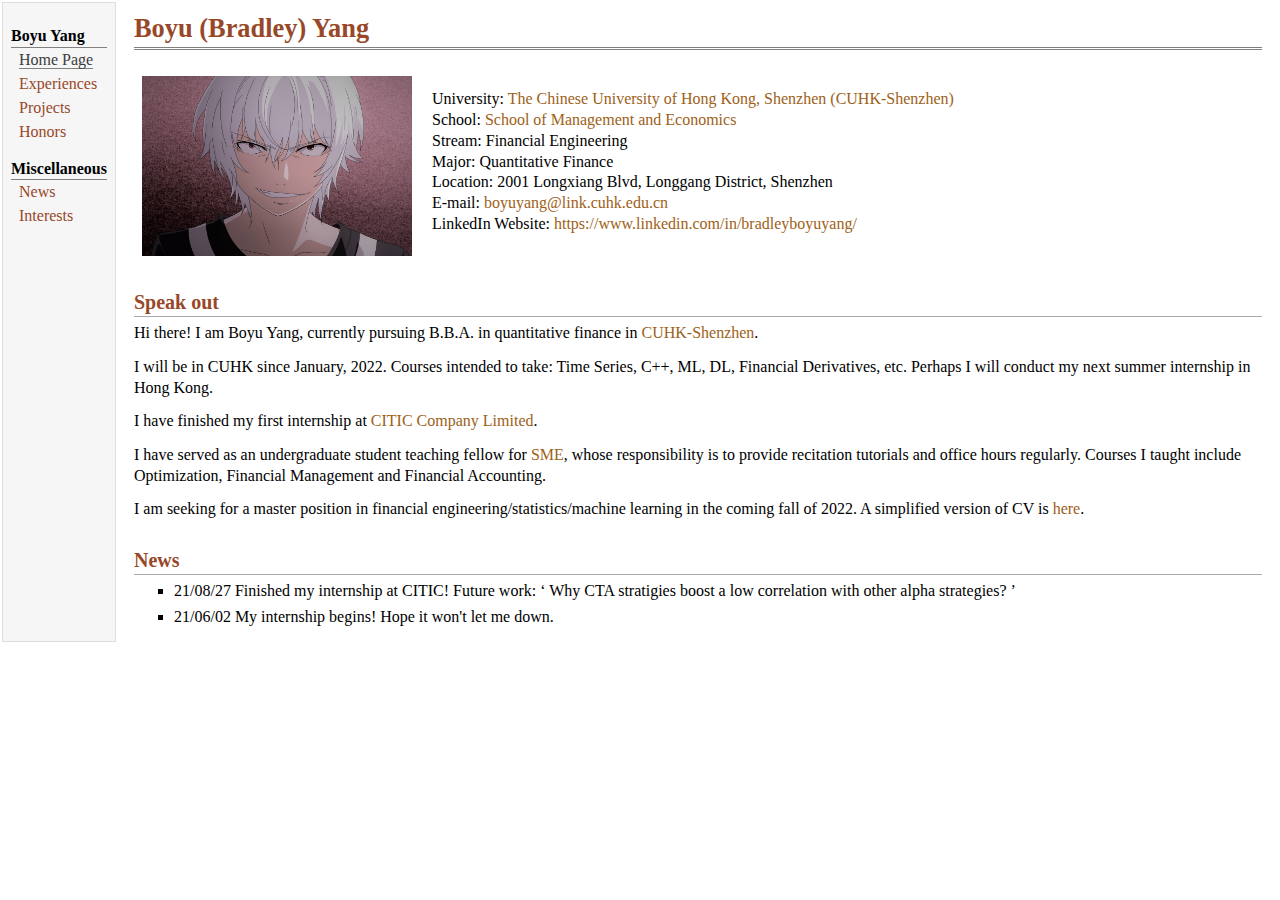
==== index.html @ 538e57f5 "Update index.html" ====
<!DOCTYPE html PUBLIC "-//W3C//DTD XHTML 1.1//EN"
  "http://www.w3.org/TR/xhtml11/DTD/xhtml11.dtd">
<html xmlns="http://www.w3.org/1999/xhtml" xml:lang="en">
<head>
<meta name="generator" content="jemdoc, see http://jemdoc.jaboc.net/" />
<meta http-equiv="Content-Type" content="text/html;charset=utf-8" />
<link rel="stylesheet" href="jemdoc.css" type="text/css" />
<title>Boyu (Bradley) Yang</title>
</head>
<body>
<table summary="Table for page layout." id="tlayout">
<tr valign="top">
<td id="layout-menu">
<div class="menu-category">Boyu Yang</div>
<div class="menu-item"><a href="index.html" class="current">Home&nbsp;Page</a></div>
<div class="menu-item"><a href="experiences.html">Experiences</a></div>
  <div class="menu-item"><a href="projects.html">Projects</a></div>
  <div class="menu-item"><a href="honors.html">Honors</a></div>
<div class="menu-category">Miscellaneous</div>
<div class="menu-item"><a href="news.html">News</a></div>
<div class="menu-item"><a href="interests.html">Interests</a></div>
</td>
<td id="layout-content">
<div id="toptitle">
<h1>Boyu (Bradley) Yang</h1>
</div>
<table class="imgtable"><tr><td>
<a href="https://bradleyboyuyang.github.io/bradleyboyuyang.github.io/"><img src="Me.jpg" alt="alt text" width="270px" height="180px" /></a>&nbsp;</td>
<td align="left"><p>University: <a href="https://www.cuhk.edu.cn/">The Chinese University of Hong Kong, Shenzhen (CUHK-Shenzhen)</a><br />
School: <a href="https://sme.cuhk.edu.cn/">School of Management and Economics</a> <br />
Stream: Financial Engineering <br />
Major: Quantitative Finance <br />
Location: 2001 Longxiang Blvd, Longgang District, Shenzhen <br /> 
E-mail: <a href="mailto:boyuyang@link.cuhk.edu.cn">boyuyang@link.cuhk.edu.cn</a> <br /> 
LinkedIn Website: <a href="https://www.linkedin.com/in/bradleyboyuyang/">https://www.linkedin.com/in/bradleyboyuyang/</a></p>
</td></tr></table>
<h2>Speak out</h2>
<p>Hi there! I am Boyu Yang, currently pursuing B.B.A. in quantitative finance in <a href="https://www.cuhk.edu.cn/">CUHK-Shenzhen</a>. </p>
<p>I will be in CUHK since January, 2022. Courses intended to take: Time Series, C++, ML, DL, Financial Derivatives, etc. Perhaps I will conduct my next summer internship in Hong Kong. </p>
<p>I have finished my first internship at <a href="http://www.citics.com/newsite/">CITIC Company Limited</a>. </p>
<p>I have served as an undergraduate student teaching fellow for <a href="https://sme.cuhk.edu.cn/">SME</a>, whose responsibility is to provide recitation tutorials and office hours regularly. Courses I taught include Optimization, Financial Management and Financial Accounting. </p>
<p>I am seeking for a master position in financial engineering/statistics/machine learning in the coming fall of 2022. A simplified version of CV is <a href="CV_1.pdf">here</a>.</p>
<h2>News</h2>
<ul>
<li><p>21/08/27 Finished my internship at CITIC! Future work: &lsquo; Why CTA stratigies boost a low correlation with other alpha strategies? &rsquo; </p>
</li>
<li><p>21/06/02 My internship begins! Hope it won't let me down.</p>
</li>
</ul>
</td>
</tr>
</table>
</body>
</html>
---- jemdoc.css ----
/* Default css file for jemdoc. */

table#tlayout {
    border: none;
    border-collapse: separate;
    background: white;
}

body {
	background: white;
	font-family: Georgia, serif;
	padding-bottom: 8px;
	margin: 0;
}

#layout-menu {
	background: #f6f6f6;
	border: 1px solid #dddddd;
	padding-top: 0.5em;
	padding-left: 8px;
	padding-right: 8px;
	font-size: 1.0em;
	width: auto;
	white-space: nowrap;
    text-align: left;
    vertical-align: top;
}

#layout-menu td {
	background: #f4f4f4;
    vertical-align: top;
}

#layout-content {
	padding-top: 0.0em;
	padding-left: 1.0em;
	padding-right: 1.0em;
    border: none;
    background: white;
    text-align: left;
    vertical-align: top;
}

#layout-menu a {
	line-height: 1.5em;
	margin-left: 0.5em;
}

tt {
    background: #ffffdd;
}

pre, tt {
	font-size: 90%;
	font-family: monaco, monospace;
}

a, a > tt {
	color: #9D6118;
	text-decoration: none;
}

a:hover {
	border-bottom: 1px gray dotted;
}

#layout-menu a.current:link, #layout-menu a.current:visited {
	color: #3C3C3C;
	border-bottom: 1px gray solid;
}
#layout-menu a:link, #layout-menu a:visited, #layout-menu a:hover {
	color: #984829;
	text-decoration: none;
}
#layout-menu a:hover {
	text-decoration: none;
}

div.menu-category {
	border-bottom: 1px solid gray;
	margin-top: 0.8em;
	padding-top: 0.2em;
	padding-bottom: 0.1em;
	font-weight: bold;
}

div.menu-item {
	padding-left: 16px;
	text-indent: -16px;
}

div#toptitle {
	padding-bottom: 0.2em;
	margin-bottom: 1.5em;
	border-bottom: 3px double gray;
}

/* Reduce space if we begin the page with a title. */
div#toptitle + h2, div#toptitle + h3 {
	margin-top: -0.7em;
}

div#subtitle {
	margin-top: 0.0em;
	margin-bottom: 0.0em;
	padding-top: 0em;
	padding-bottom: 0.1em;
}

em {
	font-style: italic;
}

strong {
	font-weight: bold;
}


h1, h2, h3 {
	color: #984829;
	margin-top: 0.7em;
	margin-bottom: 0.3em;
	padding-bottom: 0.2em;
	line-height: 1.0;
	padding-top: 0.5em;
	border-bottom: 1px solid #aaaaaa;
}

h1 {
	font-size: 165%;
}

h2 {
	padding-top: 0.8em;
	font-size: 125%;
}

h2 + h3 {
    padding-top: 0.2em;
}

h3 {
	font-size: 110%;
	border-bottom: none;
}

p {
	margin-top: 0.0em;
	margin-bottom: 0.8em;
	padding: 0;
	line-height: 1.3;
}

pre {
	padding: 0;
	margin: 0;
}

div#footer {
	font-size: small;
	border-top: 1px solid #c0c0c0;
	padding-top: 0.1em;
	margin-top: 4.0em;
	color: #c0c0c0;
}

div#footer a {
	color: #80a0b0;
}

div#footer-text {
	float: left;
	padding-bottom: 8px;
}

ul, ol, dl {
	margin-top: 0.2em;
	padding-top: 0;
	margin-bottom: 0.8em;
}

dt {
	margin-top: 0.5em;
	margin-bottom: 0;
}

dl {
	margin-left: 20px;
}

dd {
	color: #222222;
}

dd > *:first-child {
	margin-top: 0;
}

ul {
	list-style-position: outside;
	list-style-type: square;
}

p + ul, p + ol {
	margin-top: -0.5em;
}

li ul, li ol {
	margin-top: -0.3em;
}

ol {
	list-style-position: outside;
	list-style-type: decimal;
}

li p, dd p {
	margin-bottom: 0.3em;
}


ol ol {
	list-style-type: lower-alpha;
}

ol ol ol {
	list-style-type: lower-roman;
}

p + div.codeblock {
	margin-top: -0.6em;
}

div.codeblock, div.infoblock {
	margin-right: 0%;
	margin-top: 1.2em;
	margin-bottom: 1.3em;
}

div.blocktitle {
	font-weight: bold;
	color: #cd7b62;
	margin-top: 1.2em;
	margin-bottom: 0.1em;
}

div.blockcontent {
	border: 1px solid silver;
	padding: 0.3em 0.5em;
}

div.infoblock > div.blockcontent {
	background: #ffffee;
}

div.blockcontent p + ul, div.blockcontent p + ol {
	margin-top: 0.4em;
}

div.infoblock p {
	margin-bottom: 0em;
}

div.infoblock li p, div.infoblock dd p {
	margin-bottom: 0.5em;
}

div.infoblock p + p {
	margin-top: 0.8em;
}

div.codeblock > div.blockcontent {
	background: #f6f6f6;
}

span.pycommand {
	color: #000070;
}

span.statement {
	color: #008800;
}
span.builtin {
	color: #000088;
}
span.special {
	color: #990000;
}
span.operator {
	color: #880000;
}
span.error {
	color: #aa0000;
}
span.comment, span.comment > *, span.string, span.string > * {
	color: #606060;
}

@media print {
	#layout-menu { display: none; }
}

#fwtitle {
	margin: 2px;
}

#fwtitle #toptitle {
	padding-left: 0.5em;
	margin-bottom: 0.5em;
}

#layout-content h1:first-child, #layout-content h2:first-child, #layout-content h3:first-child {
	margin-top: -0.7em;
}

div#toptitle h1, #layout-content div#toptitle h1 {
	margin-bottom: 0.0em;
	padding-bottom: 0.1em;
	padding-top: 0;
	margin-top: 0.5em;
	border-bottom: none;
}

img.eq {
	padding: 0;
	padding-left: 0.1em;
	padding-right: 0.1em;
	margin: 0;
}

img.eqwl {
	padding-left: 2em;
	padding-top: 0.6em;
	padding-bottom: 0.2em;
	margin: 0;
}

table {
    border: 2px solid black;
    border-collapse: collapse;
}

td {
    padding: 2px;
    padding-left: 0.5em;
    padding-right: 0.5em;
    text-align: center;
    border: 1px solid gray;
}

table + table {
    margin-top: 1em;
}

tr.heading {
    font-weight: bold;
    border-bottom: 2px solid black;
}

img {
    border: none;
}

table.imgtable, table.imgtable td {
    border: none;
    text-align: left;
}
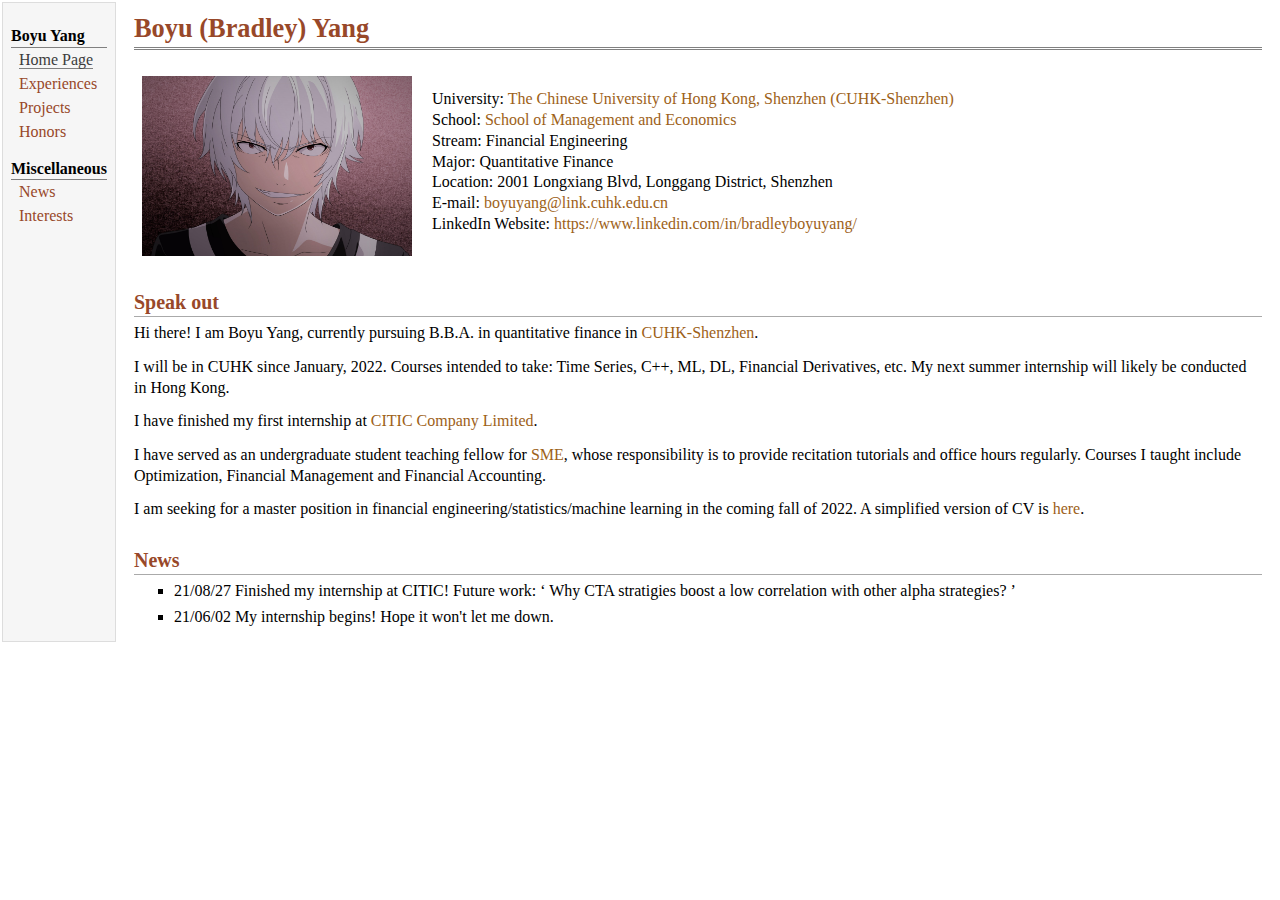
==== commit dee335e2: "Update index.html" ====
--- a/index.html
+++ b/index.html
@@ -36,7 +36,7 @@
 </td></tr></table>
 <h2>Speak out</h2>
 <p>Hi there! I am Boyu Yang, currently pursuing B.B.A. in quantitative finance in <a href="https://www.cuhk.edu.cn/">CUHK-Shenzhen</a>. </p>
-<p>I will be in CUHK since January, 2022. Courses intended to take: Time Series, C++, ML, DL, Financial Derivatives, etc. Perhaps I will conduct my next summer internship in Hong Kong. </p>
+<p>I will be in CUHK since January, 2022. Courses intended to take: Time Series, C++, ML, DL, Financial Derivatives, etc. My next summer internship will likely be conducted in Hong Kong. </p>
 <p>I have finished my first internship at <a href="http://www.citics.com/newsite/">CITIC Company Limited</a>. </p>
 <p>I have served as an undergraduate student teaching fellow for <a href="https://sme.cuhk.edu.cn/">SME</a>, whose responsibility is to provide recitation tutorials and office hours regularly. Courses I taught include Optimization, Financial Management and Financial Accounting. </p>
 <p>I am seeking for a master position in financial engineering/statistics/machine learning in the coming fall of 2022. A simplified version of CV is <a href="CV_1.pdf">here</a>.</p>
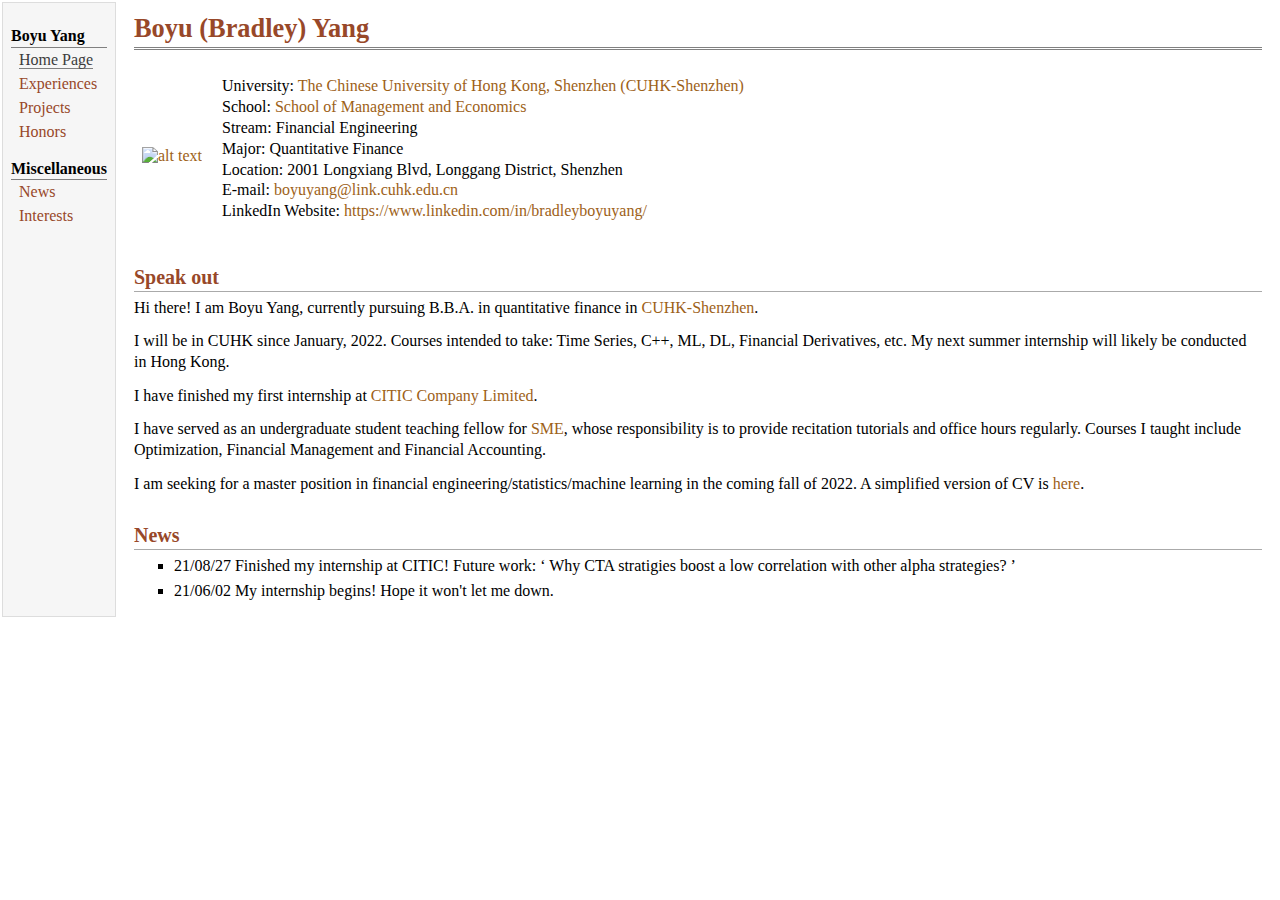
==== commit 6dd72000: "Update index.html" ====
--- a/index.html
+++ b/index.html
@@ -25,7 +25,7 @@
 <h1>Boyu (Bradley) Yang</h1>
 </div>
 <table class="imgtable"><tr><td>
-<a href="https://bradleyboyuyang.github.io/bradleyboyuyang.github.io/"><img src="Me.jpg" alt="alt text" width="270px" height="180px" /></a>&nbsp;</td>
+<a href="https://bradleyboyuyang.github.io/bradleyboyuyang.github.io/"><img src="me1.jpg" alt="alt text" width="270px" height="180px" /></a>&nbsp;</td>
 <td align="left"><p>University: <a href="https://www.cuhk.edu.cn/">The Chinese University of Hong Kong, Shenzhen (CUHK-Shenzhen)</a><br />
 School: <a href="https://sme.cuhk.edu.cn/">School of Management and Economics</a> <br />
 Stream: Financial Engineering <br />
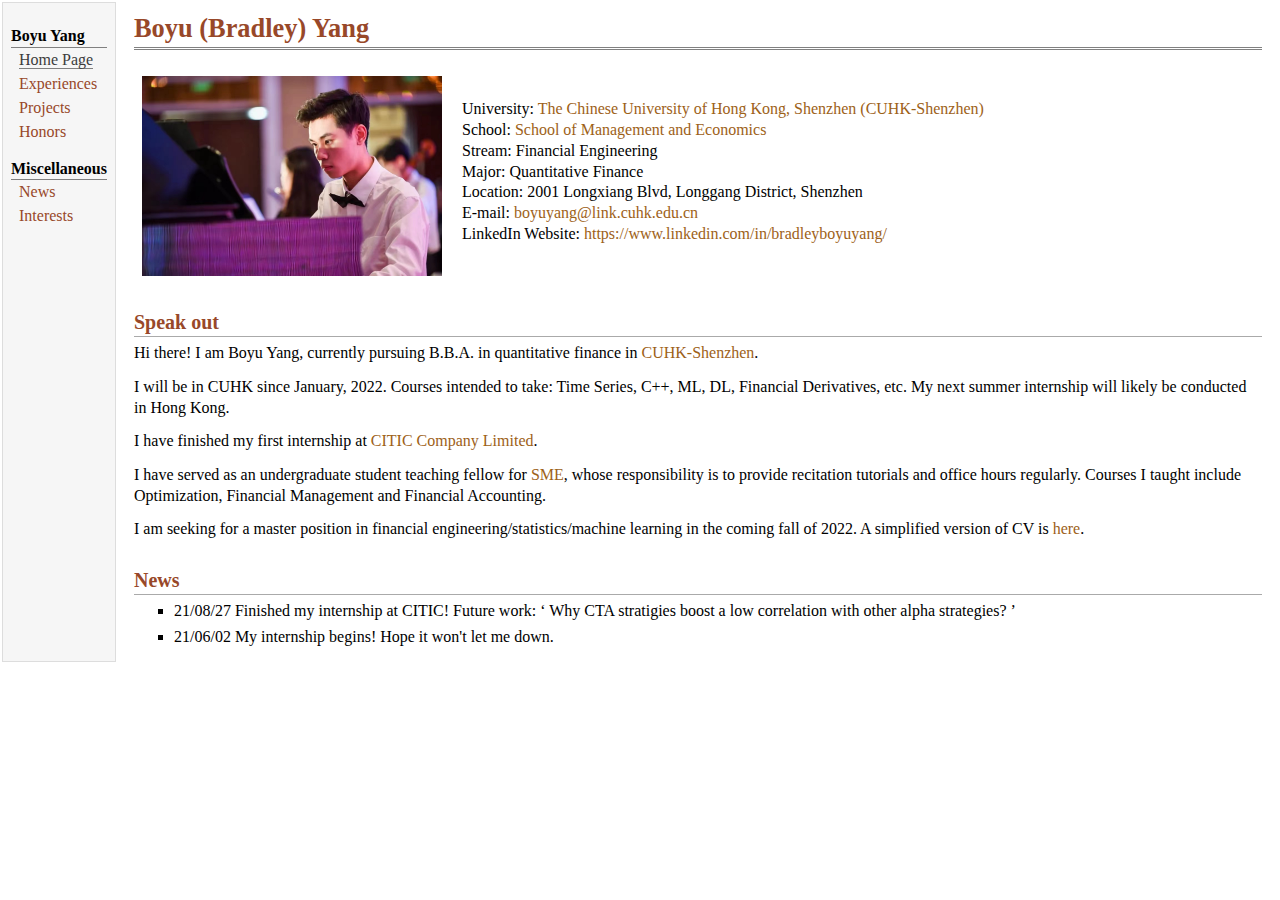
==== commit a0ccae91: "Update index.html" ====
--- a/index.html
+++ b/index.html
@@ -25,7 +25,7 @@
 <h1>Boyu (Bradley) Yang</h1>
 </div>
 <table class="imgtable"><tr><td>
-<a href="https://bradleyboyuyang.github.io/bradleyboyuyang.github.io/"><img src="me1.jpg" alt="alt text" width="270px" height="180px" /></a>&nbsp;</td>
+<a href="https://bradleyboyuyang.github.io/bradleyboyuyang.github.io/"><img src="me3.jpg" alt="alt text" width="300px" height="200px" /></a>&nbsp;</td>
 <td align="left"><p>University: <a href="https://www.cuhk.edu.cn/">The Chinese University of Hong Kong, Shenzhen (CUHK-Shenzhen)</a><br />
 School: <a href="https://sme.cuhk.edu.cn/">School of Management and Economics</a> <br />
 Stream: Financial Engineering <br />
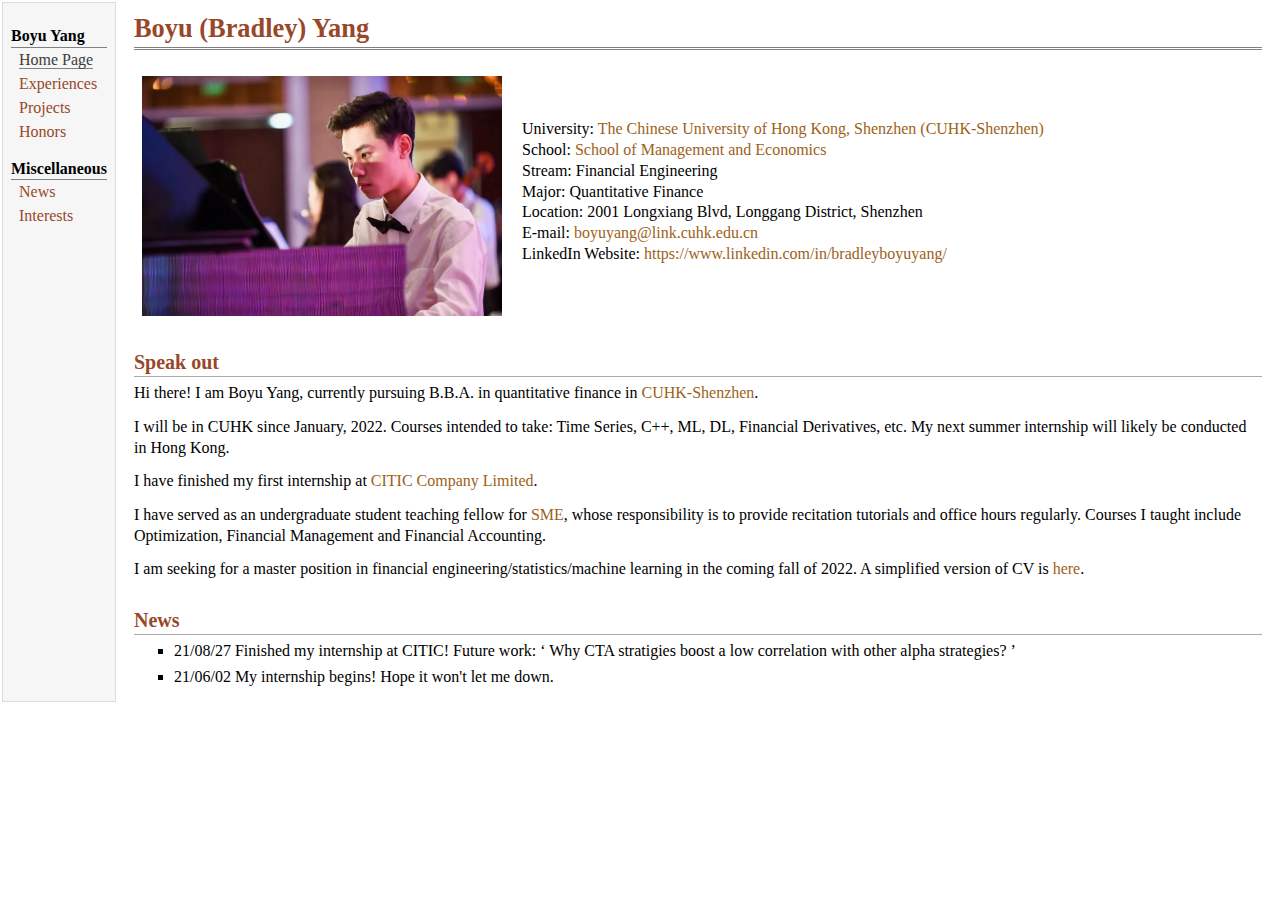
==== commit aeedbbac: "Update index.html" ====
--- a/index.html
+++ b/index.html
@@ -25,7 +25,7 @@
 <h1>Boyu (Bradley) Yang</h1>
 </div>
 <table class="imgtable"><tr><td>
-<a href="https://bradleyboyuyang.github.io/bradleyboyuyang.github.io/"><img src="me3.jpg" alt="alt text" width="300px" height="200px" /></a>&nbsp;</td>
+<a href="https://bradleyboyuyang.github.io/bradleyboyuyang.github.io/"><img src="me3.jpg" alt="alt text" width="360px" height="240px" /></a>&nbsp;</td>
 <td align="left"><p>University: <a href="https://www.cuhk.edu.cn/">The Chinese University of Hong Kong, Shenzhen (CUHK-Shenzhen)</a><br />
 School: <a href="https://sme.cuhk.edu.cn/">School of Management and Economics</a> <br />
 Stream: Financial Engineering <br />
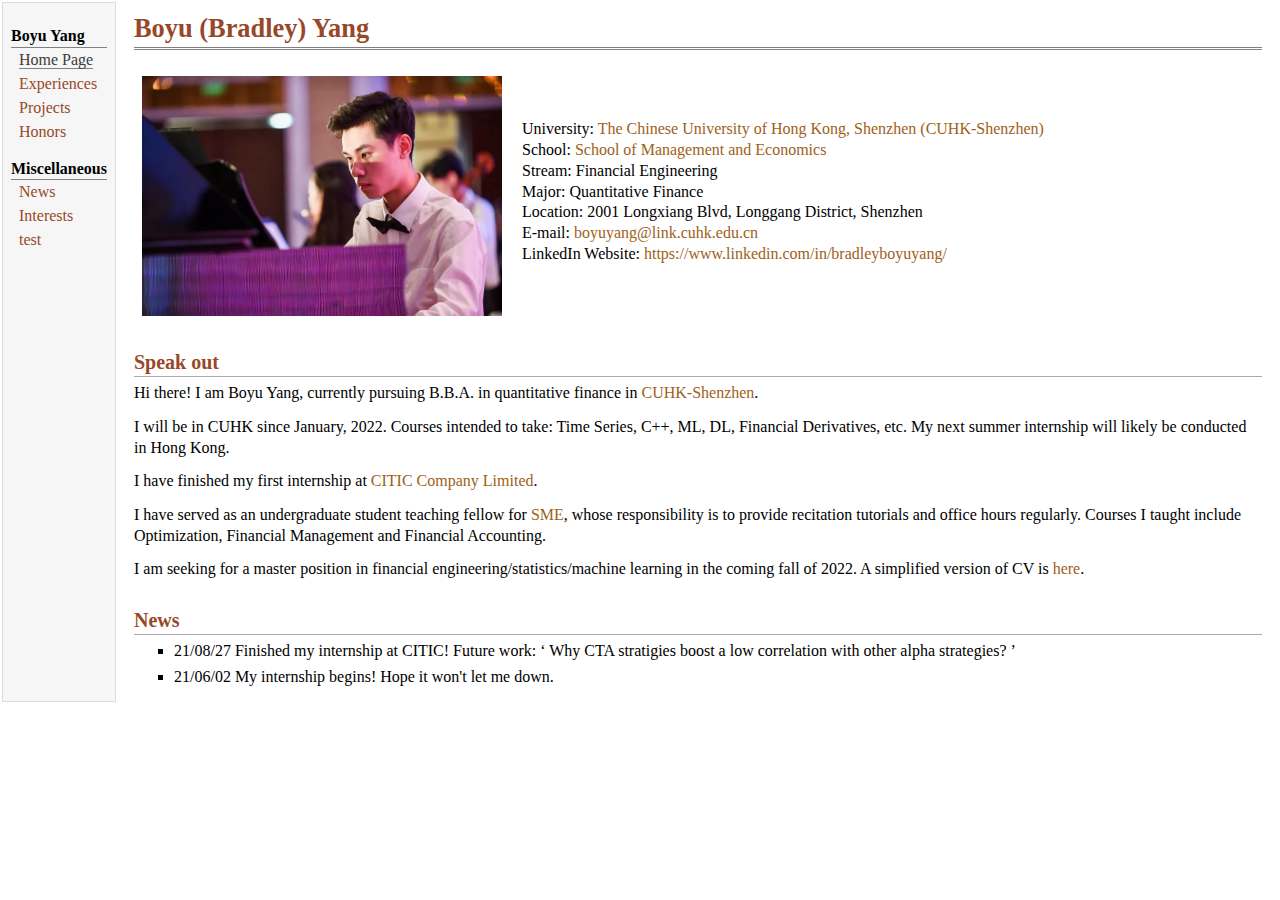
==== commit 45b27b20: "update" ====
--- a/index.html
+++ b/index.html
@@ -1,54 +1,75 @@
-<!DOCTYPE html PUBLIC "-//W3C//DTD XHTML 1.1//EN"
-  "http://www.w3.org/TR/xhtml11/DTD/xhtml11.dtd">
+<!DOCTYPE html PUBLIC "-//W3C//DTD XHTML 1.1//EN" "http://www.w3.org/TR/xhtml11/DTD/xhtml11.dtd">
 <html xmlns="http://www.w3.org/1999/xhtml" xml:lang="en">
+
 <head>
-<meta name="generator" content="jemdoc, see http://jemdoc.jaboc.net/" />
-<meta http-equiv="Content-Type" content="text/html;charset=utf-8" />
-<link rel="stylesheet" href="jemdoc.css" type="text/css" />
-<title>Boyu (Bradley) Yang</title>
+  <meta name="generator" content="jemdoc, see http://jemdoc.jaboc.net/" />
+  <meta http-equiv="Content-Type" content="text/html;charset=utf-8" />
+  <link rel="stylesheet" href="jemdoc.css" type="text/css" />
+  <title>Boyu (Bradley) Yang</title>
 </head>
+
 <body>
-<table summary="Table for page layout." id="tlayout">
-<tr valign="top">
-<td id="layout-menu">
-<div class="menu-category">Boyu Yang</div>
-<div class="menu-item"><a href="index.html" class="current">Home&nbsp;Page</a></div>
-<div class="menu-item"><a href="experiences.html">Experiences</a></div>
-  <div class="menu-item"><a href="projects.html">Projects</a></div>
-  <div class="menu-item"><a href="honors.html">Honors</a></div>
-<div class="menu-category">Miscellaneous</div>
-<div class="menu-item"><a href="news.html">News</a></div>
-<div class="menu-item"><a href="interests.html">Interests</a></div>
-</td>
-<td id="layout-content">
-<div id="toptitle">
-<h1>Boyu (Bradley) Yang</h1>
-</div>
-<table class="imgtable"><tr><td>
-<a href="https://bradleyboyuyang.github.io/bradleyboyuyang.github.io/"><img src="me3.jpg" alt="alt text" width="360px" height="240px" /></a>&nbsp;</td>
-<td align="left"><p>University: <a href="https://www.cuhk.edu.cn/">The Chinese University of Hong Kong, Shenzhen (CUHK-Shenzhen)</a><br />
-School: <a href="https://sme.cuhk.edu.cn/">School of Management and Economics</a> <br />
-Stream: Financial Engineering <br />
-Major: Quantitative Finance <br />
-Location: 2001 Longxiang Blvd, Longgang District, Shenzhen <br /> 
-E-mail: <a href="mailto:boyuyang@link.cuhk.edu.cn">boyuyang@link.cuhk.edu.cn</a> <br /> 
-LinkedIn Website: <a href="https://www.linkedin.com/in/bradleyboyuyang/">https://www.linkedin.com/in/bradleyboyuyang/</a></p>
-</td></tr></table>
-<h2>Speak out</h2>
-<p>Hi there! I am Boyu Yang, currently pursuing B.B.A. in quantitative finance in <a href="https://www.cuhk.edu.cn/">CUHK-Shenzhen</a>. </p>
-<p>I will be in CUHK since January, 2022. Courses intended to take: Time Series, C++, ML, DL, Financial Derivatives, etc. My next summer internship will likely be conducted in Hong Kong. </p>
-<p>I have finished my first internship at <a href="http://www.citics.com/newsite/">CITIC Company Limited</a>. </p>
-<p>I have served as an undergraduate student teaching fellow for <a href="https://sme.cuhk.edu.cn/">SME</a>, whose responsibility is to provide recitation tutorials and office hours regularly. Courses I taught include Optimization, Financial Management and Financial Accounting. </p>
-<p>I am seeking for a master position in financial engineering/statistics/machine learning in the coming fall of 2022. A simplified version of CV is <a href="CV_1.pdf">here</a>.</p>
-<h2>News</h2>
-<ul>
-<li><p>21/08/27 Finished my internship at CITIC! Future work: &lsquo; Why CTA stratigies boost a low correlation with other alpha strategies? &rsquo; </p>
-</li>
-<li><p>21/06/02 My internship begins! Hope it won't let me down.</p>
-</li>
-</ul>
-</td>
-</tr>
-</table>
+  <table summary="Table for page layout." id="tlayout">
+    <tr valign="top">
+      <td id="layout-menu">
+        <div class="menu-category">Boyu Yang</div>
+        <div class="menu-item"><a href="index.html" class="current">Home&nbsp;Page</a></div>
+        <div class="menu-item"><a href="experiences.html">Experiences</a></div>
+        <div class="menu-item"><a href="projects.html">Projects</a></div>
+        <div class="menu-item"><a href="honors.html">Honors</a></div>
+        <div class="menu-category">Miscellaneous</div>
+        <div class="menu-item"><a href="news.html">News</a></div>
+        <div class="menu-item"><a href="interests.html">Interests</a></div>
+        <div class="menu-item"><a href="test.html">test</a></div>
+      </td>
+      <td id="layout-content">
+        <div id="toptitle">
+          <h1>Boyu (Bradley) Yang</h1>
+        </div>
+        <table class="imgtable">
+          <tr>
+            <td>
+              <a href="https://bradleyboyuyang.github.io/bradleyboyuyang.github.io/"><img src="me3.jpg" alt="alt text"
+                  width="360px" height="240px" /></a>&nbsp;</td>
+            <td align="left">
+              <p>University: <a href="https://www.cuhk.edu.cn/">The Chinese University of Hong Kong, Shenzhen
+                  (CUHK-Shenzhen)</a><br />
+                School: <a href="https://sme.cuhk.edu.cn/">School of Management and Economics</a> <br />
+                Stream: Financial Engineering <br />
+                Major: Quantitative Finance <br />
+                Location: 2001 Longxiang Blvd, Longgang District, Shenzhen <br />
+                E-mail: <a href="mailto:boyuyang@link.cuhk.edu.cn">boyuyang@link.cuhk.edu.cn</a> <br />
+                LinkedIn Website: <a
+                  href="https://www.linkedin.com/in/bradleyboyuyang/">https://www.linkedin.com/in/bradleyboyuyang/</a>
+              </p>
+            </td>
+          </tr>
+        </table>
+        <h2>Speak out</h2>
+        <p>Hi there! I am Boyu Yang, currently pursuing B.B.A. in quantitative finance in <a
+            href="https://www.cuhk.edu.cn/">CUHK-Shenzhen</a>. </p>
+        <p>I will be in CUHK since January, 2022. Courses intended to take: Time Series, C++, ML, DL, Financial
+          Derivatives, etc. My next summer internship will likely be conducted in Hong Kong. </p>
+        <p>I have finished my first internship at <a href="http://www.citics.com/newsite/">CITIC Company Limited</a>.
+        </p>
+        <p>I have served as an undergraduate student teaching fellow for <a href="https://sme.cuhk.edu.cn/">SME</a>,
+          whose responsibility is to provide recitation tutorials and office hours regularly. Courses I taught include
+          Optimization, Financial Management and Financial Accounting. </p>
+        <p>I am seeking for a master position in financial engineering/statistics/machine learning in the coming fall of
+          2022. A simplified version of CV is <a href="CV_1.pdf">here</a>.</p>
+        <h2>News</h2>
+        <ul>
+          <li>
+            <p>21/08/27 Finished my internship at CITIC! Future work: &lsquo; Why CTA stratigies boost a low correlation
+              with other alpha strategies? &rsquo; </p>
+          </li>
+          <li>
+            <p>21/06/02 My internship begins! Hope it won't let me down.</p>
+          </li>
+        </ul>
+      </td>
+    </tr>
+  </table>
 </body>
-</html>
+
+</html>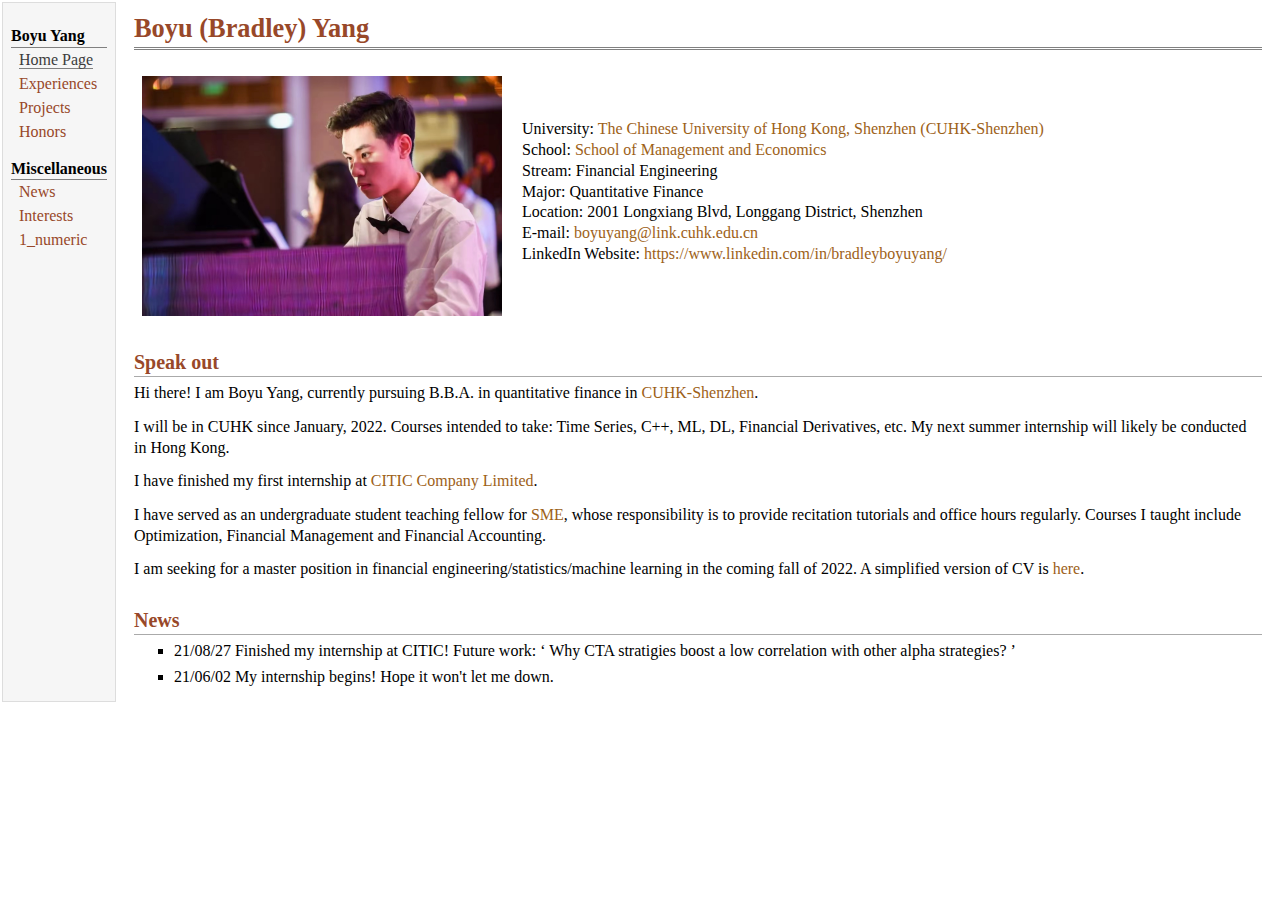
==== commit bb8fd579: "Update index.html" ====
--- a/index.html
+++ b/index.html
@@ -20,7 +20,7 @@
         <div class="menu-category">Miscellaneous</div>
         <div class="menu-item"><a href="news.html">News</a></div>
         <div class="menu-item"><a href="interests.html">Interests</a></div>
-        <div class="menu-item"><a href="test.html">test</a></div>
+        <div class="menu-item"><a href="1_numeric.html">1_numeric</a></div>
       </td>
       <td id="layout-content">
         <div id="toptitle">
